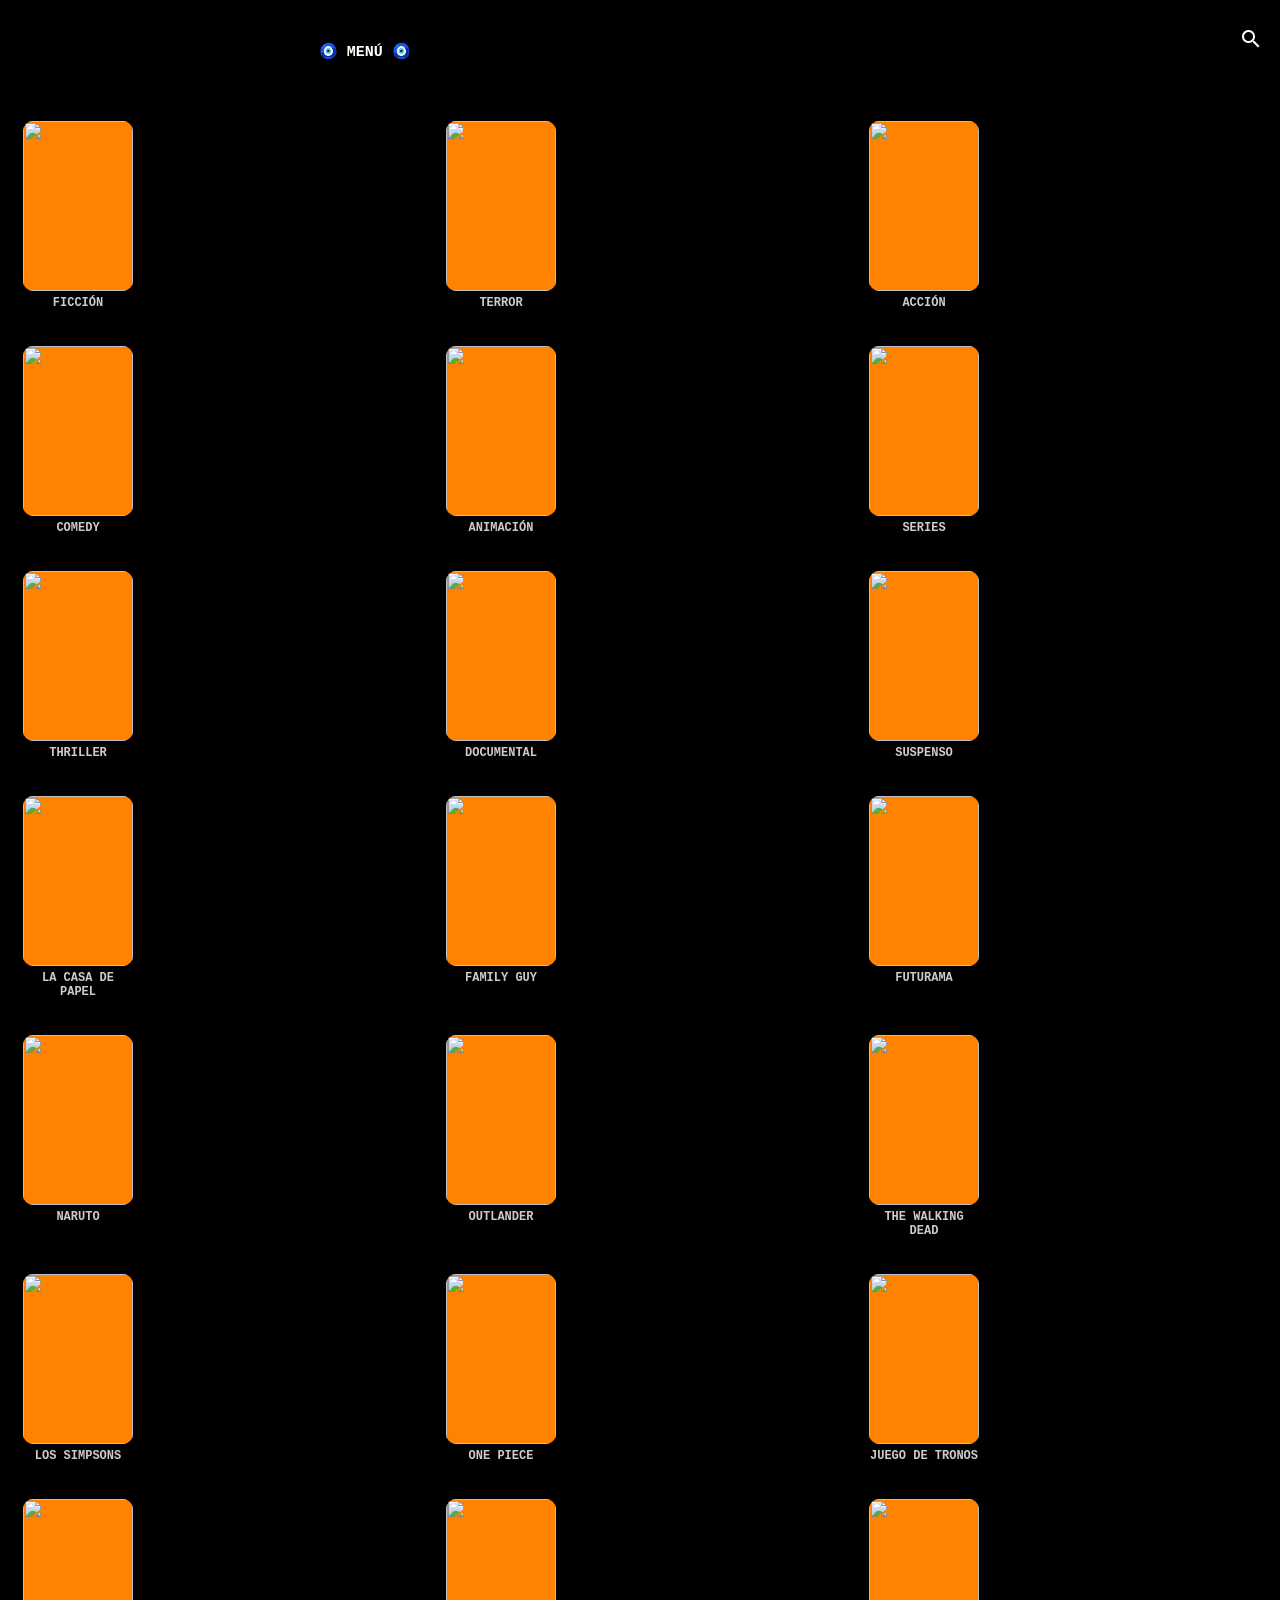
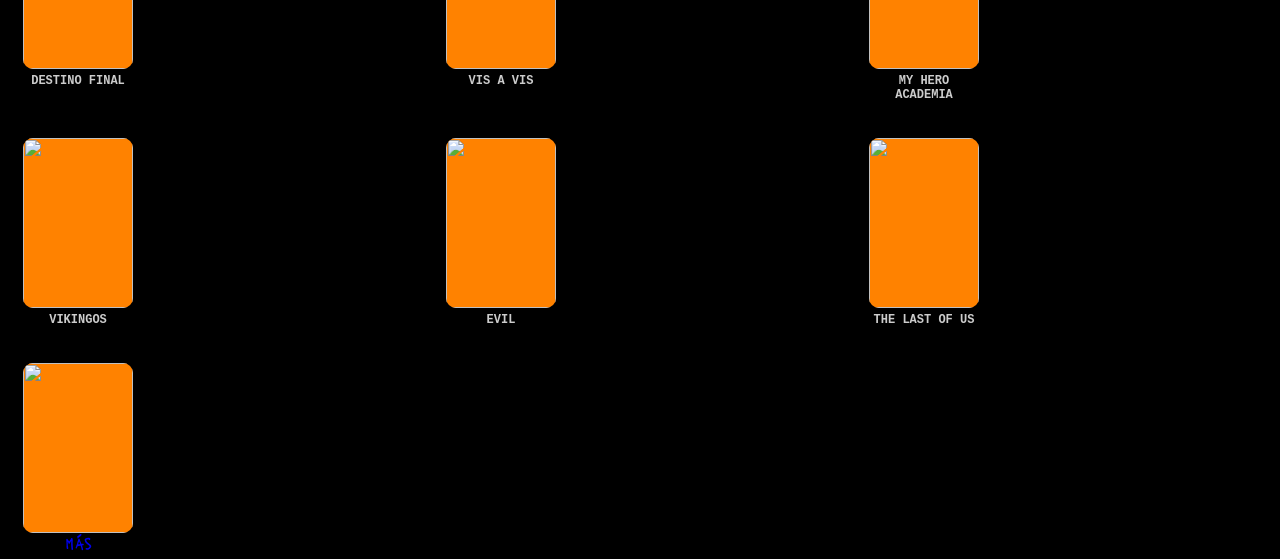
==== &MENU.html @ dee6860e "Add files via upload" ====
<!DOCTYPE html>
<html Lang="en">
<head>
    <meta charset="UTF-8"/>
    <meta http-equiv="X-UA-Compatible" contect="IE=edge"/>
    <meta name="viewport" content="width=device-width, initial-scale=1.0"/>  
    <link rel="stylesheet" href="https://fonts.googleapis.com/icon?family=Material+Icons"/>
   <title>🧿 MENÚ 🧿</title> 
<style>
@import url('https://fonts.googleapis.com/css2?family=Lacquer&display=swap');
body {
    margin-top: 3vh;
    background: #000;
    font-family: 'Lacquer', cursive;
}
.Container {
    gap: 20px;     
    display: grid;
    margin-top: 5vh;
    overflow-x: auto;
    padding-left: 15px;
    text-align: center;
    flex-wrap: nowrap;
    animation: Vista;
    animation-timeline: view();
    grid-template-columns: repeat(3, 1fr);
 */ scroll-snap-type: x mandatory;\*
    margin-bottom: 10px;
}
.Container img {
    gap: 5px;
    width: 100%;
    height: 170px;
    transition: .5s;
    border-radius: 10px;
    object-fit: cover;
    scroll-snap-align: start;
    background: rgb(255, 130, 0);
  &:hover {
     transform: perspective(200px)rotateY(45deg);
     padding-left: 5%;
     filter: saturate(150%);
     scale: 120%;
 }
}
.Container a {
    display: flex;
    flex-direction: column;
    align-items: center;
    text-align: center;
    width: 110px;
    text-decoration: none;
}

.Container h4 {
    font-size: 12px;
    color: #ccc;
    margin-top: 5px;
    font-weight: bold;
    font-family: monospace;
}
.Container img:hover + h4 {
     color: #4f9;
}
.Container:hover img:not(:hover){
     filter: saturate(80%); 
}
.Container::-webkit-scrollbar {
    width: 0px;
    background: transparent;
}
.H3 {
    text-align: left;
    margin-left: 15px;
    margin-top: 15px;
    font-size: 12px;
    font-weight: 600;
    color: white;
}
#Logo {
    font-family: monospace;
    text-align: center;
    margin-left: -12vh;
    margin-top: 15px;
    font-size: 15px;
    font-weight: 600;
    color: white;
}
h4 {
    cursor: none; 
    color: #aaa;  
}
.Bloq {
    width: 30%;
    scale: .9;
    display: none;
    background: blue;
    border-radius: 50%;
  &:hover {
      background: red;
  }
}
.Bloq a {
    color: orange;
    font-size: 13px;
    font-weight: bold;
    text-decoration: none;
    text-shadow: 5px 10px 20px red;
  &:hover {
      color: #4f9;
      text-shadow: 5px 10px 20px gold;
  }
}
.A {
    color: blue;
    text-decoration: none;
  &:hover {
      color: red;
  }
}
.Todo {
    display: flex;
    justify-content: space-between;
}
#I {
    color: #fff;
    width: 100%;
    height: 6vh;
    display: none;
    background: blue;
    margin-left: 3vh;
    font-weight: bold;
    border-radius: 20px;
    border: 1px solid gray;
    box-shadow: 0px 0px 30px orange;
}
#I::placeholder {
    color: #aaa;
}
#I:focus {
    outline: none;
}
.material-icons {
    color: #fff;
    transform: translateX(-1vh);
  &:hover {
      color: blue;
  }
}
</style>
</head>
<body>
            <center> 
       <div class="Todo"> 
<form onsubmit="event.preventDefault(); Check()"> 
  <input id="I" placeholder="Buscar..." type="text"/>
</form>
                                           
<h3 id="Logo">🧿 MENÚ 🧿</h3> 
            <br/><br/>
      <div class="Bloq">
  <a href="https://play.google.com/store/apps/details?id=com.hsv.freeadblockerbrowser"><span>FREE 📛</span><br/><span>📛 ADBLOCKER</span></a>
         </div>
    <i id="Search" class="material-icons">search</i>
             </div>
			
			      	<div id="Oculto" class="Container">
				
<a href="https://h5.swplayer.com/es/search?keyword=Ficci%C3%B3n"><img src="https://is.gd/Sbv1VE"/><h4>FICCIÓN</h4></a>

<a href="https://h5.swplayer.com/es/search?keyword=Terror"><img src="https://is.gd/dxQ8fa"/><h4>TERROR</h4></a>			

<a href="https://h5.swplayer.com/es/search?keyword=Action"><img src="https://is.gd/Qpjf7w"/><h4>ACCIÓN</h4></a>

<a href="https://h5.swplayer.com/es/search?keyword=Comedy"><img src="https://is.gd/3u2xzy"/><h4>COMEDY</h4></a>

<a href="https://h5.swplayer.com/es/search?keyword=Animacion"><img src="https://is.gd/SUXJgs"/><h4>ANIMACIÓN</h4></a>

<a href="https://h5.swplayer.com/es/search?keyword=Series%20duras"><img src="https://is.gd/DSiGA7"/><h4>SERIES</h4></a>

<a href="https://h5.swplayer.com/es/search?keyword=thriller"><img src="https://is.gd/fezxy8"/><h4>THRILLER</h4></a>

<a href="https://h5.swplayer.com/es/search?keyword=documental"><img src="https://da.gd/W0k8wE"/><h4>DOCUMENTAL</h4></a>

<a href="https://h5.swplayer.com/es/search?keyword=suspenso"><img src="https://is.gd/5jEUPi"/><h4>SUSPENSO</h4></a>

<a href="https://h5.swplayer.com/es/detail/drama/w4T1wpuJxUu5b0bHfQnU5-Money-Heist-Season-1"><img src="https://is.gd/CWRq5y"/><h4>LA CASA DE PAPEL</h4></a>			

<a href="https://h5.swplayer.com/es/detail/drama/QTUVOLeIYWjsO8Fv2PcxM-Family-Guy-Season-1"><img src="https://is.gd/kHXiIO"/><h4>FAMILY GUY</h4></a>

<a href="https://h5.swplayer.com/es/detail/drama/tHa42lElZ3P8PDRyZbtEo-Futurama-Season-1"><img src="https://da.gd/FrElSL"/><h4>FUTURAMA</h4></a>

<a href="https://h5.swplayer.com/es/detail/drama/GGCScosEDKZxW5ejPWH9n-Naruto%5BAudio-Latino%5D"><img src="https://is.gd/SUXJgs"/><h4>NARUTO</h4></a>

<a href="https://h5.swplayer.com/es/detail/drama/SC5e4d5u7ZQBPnkhz675G-Outlander-Season-1/1"><img src="https://is.gd/nUXyTj"/><h4>OUTLANDER</h4></a>

<a href="https://h5.swplayer.com/es/detail/drama/Gr410ksu2cfhFfQP75H9j-The-Walking-Dead-Season-1"><img src="https://is.gd/eYe6jJ"/><h4>THE WALKING DEAD</h4></a>

<a href="https://h5.swplayer.com/es/detail/drama/MNxoJpARCrPHvVPu1ljH1-The-Simpsons-Season-1"><img src="https://is.gd/Rlbpk9"/><h4>LOS SIMPSONS</h4></a>

<a href="https://h5.swplayer.com/es/detail/drama/vdXAbbyiZgaslQlAZ9Z6H-One-Piece"><img src="https://is.gd/HqN5hw"/><h4>ONE PIECE</h4></a>

<a href="https://h5.swplayer.com/es/detail/drama/uf5jenYNRHVO6dKZpo3JY-Game-of-Thrones-Season-1/1"><img src="https://is.gd/g9JTwV"/><h4>JUEGO DE TRONOS</h4></a>

<a href="https://h5.swplayer.com/es/detail/movie/kL3SvPkWfniVKPIPhXcdc-Final-Destination"><img src="https://is.gd/eL0Agd"/><h4>DESTINO FINAL</h4></a>

<a href="https://h5.swplayer.com/es/detail/drama/br2opIQsBK8hepOpdQEDI-Vis-a-vis-Season-1"><img src="https://is.gd/SzVweD"/><h4>VIS A VIS</h4></a>

<a href="https://h5.swplayer.com/detail/drama/C1lUW7UsRxfbGSHuD2Vax-My-Hero-Academia%5BAudio-Latino%5D/1"><img src="https://is.gd/12UNgg"/><h4>MY HERO ACADEMIA</h4></a>

<a href="https://h5.swplayer.com/es/detail/drama/3TVD1tXGJbNUvPc0u3mP8-Vikings-Season-1/1"><img src="https://is.gd/PkjbWQ"/><h4>VIKINGOS</h4></a>

<a href="https://h5.swplayer.com/es/detail/drama/ddsgdunU4e2xi7R5NT3K4-Evil-Season-1"><img src="https://is.gd/ltY1qC"/><h4>EVIL</h4></a>

<a href="https://h5.swplayer.com/es/detail/drama/rvYsv23lPziLIw5oz2KjV-The-Last-of-Us-Season-1%5BAudio-Latino%5D/1"><img src="https://is.gd/Dy0yD4"/><h4>THE LAST OF US</h4></a>

<a href="https://lamovie.github.io/La-Movie-Delux"><img class="A" src="https://da.gd/nJlge"/>más</a>
				<br/>
				    </div>
				    				   </center>
		   	<!-- PRECAUTION MOBILE -->
<script src="https://cdn.jsdelivr.net/npm/sweetalert2@11"></script>
 <!-- <script>
       Swal.fire({
    title: '⚠️ Instala El Navegador Para Bloquear Al 100% Los Anuncios ⚠️ Entra Al Link🔗', 
    html: '<a class="A" href="https://play.google.com/store/apps/details?id=com.hsv.freeadblockerbrowser" target="_blank"><span>👉🏽 FREE 📛</span><br/><span>📛 ADBLOCKER 👈🏽</span></a>', 
    icon: 'info'
});
</script> -->
<script>
  var ENLACE = document.querySelectorAll('#Oculto a');
   
  ENLACE.forEach(item => { 
    item.onclick = (event) => {
      event.preventDefault();
        var URL = item.href;
    setTimeout(() => {
        window.location.href = URL;
    }, 1000);
   }
});
</script>
<script>
   var SEARCH = document.querySelectorAll('#Search, #Logo');
   
    SEARCH.forEach(S => {
        S.onclick = () => {
    if (I.value === '') {
 if (I.style.display === 'block') {
       I.style.display = 'none';
     Logo.style.display = 'block';
              } else {
       I.style.display = 'block';
     Logo.style.display = 'none';
        }   
       } else {
          Check();
      } 
            I.focus();
     }
  });
   
  function Check() {
   window.location.href = "https://h5.swplayer.com/es/search?keyword=" + I.value;
     I.value = '';
 }
</script>
</body>
</html>				  

<!-- var visible = false;

        SEARCH.forEach(S => {
         S.onclick = () => {
     visible = !visible;
   I.style.display = visible ? 'block' : 'none';
   Logo.style.display = visible ? 'none' : 'block';
    };
  }); -->
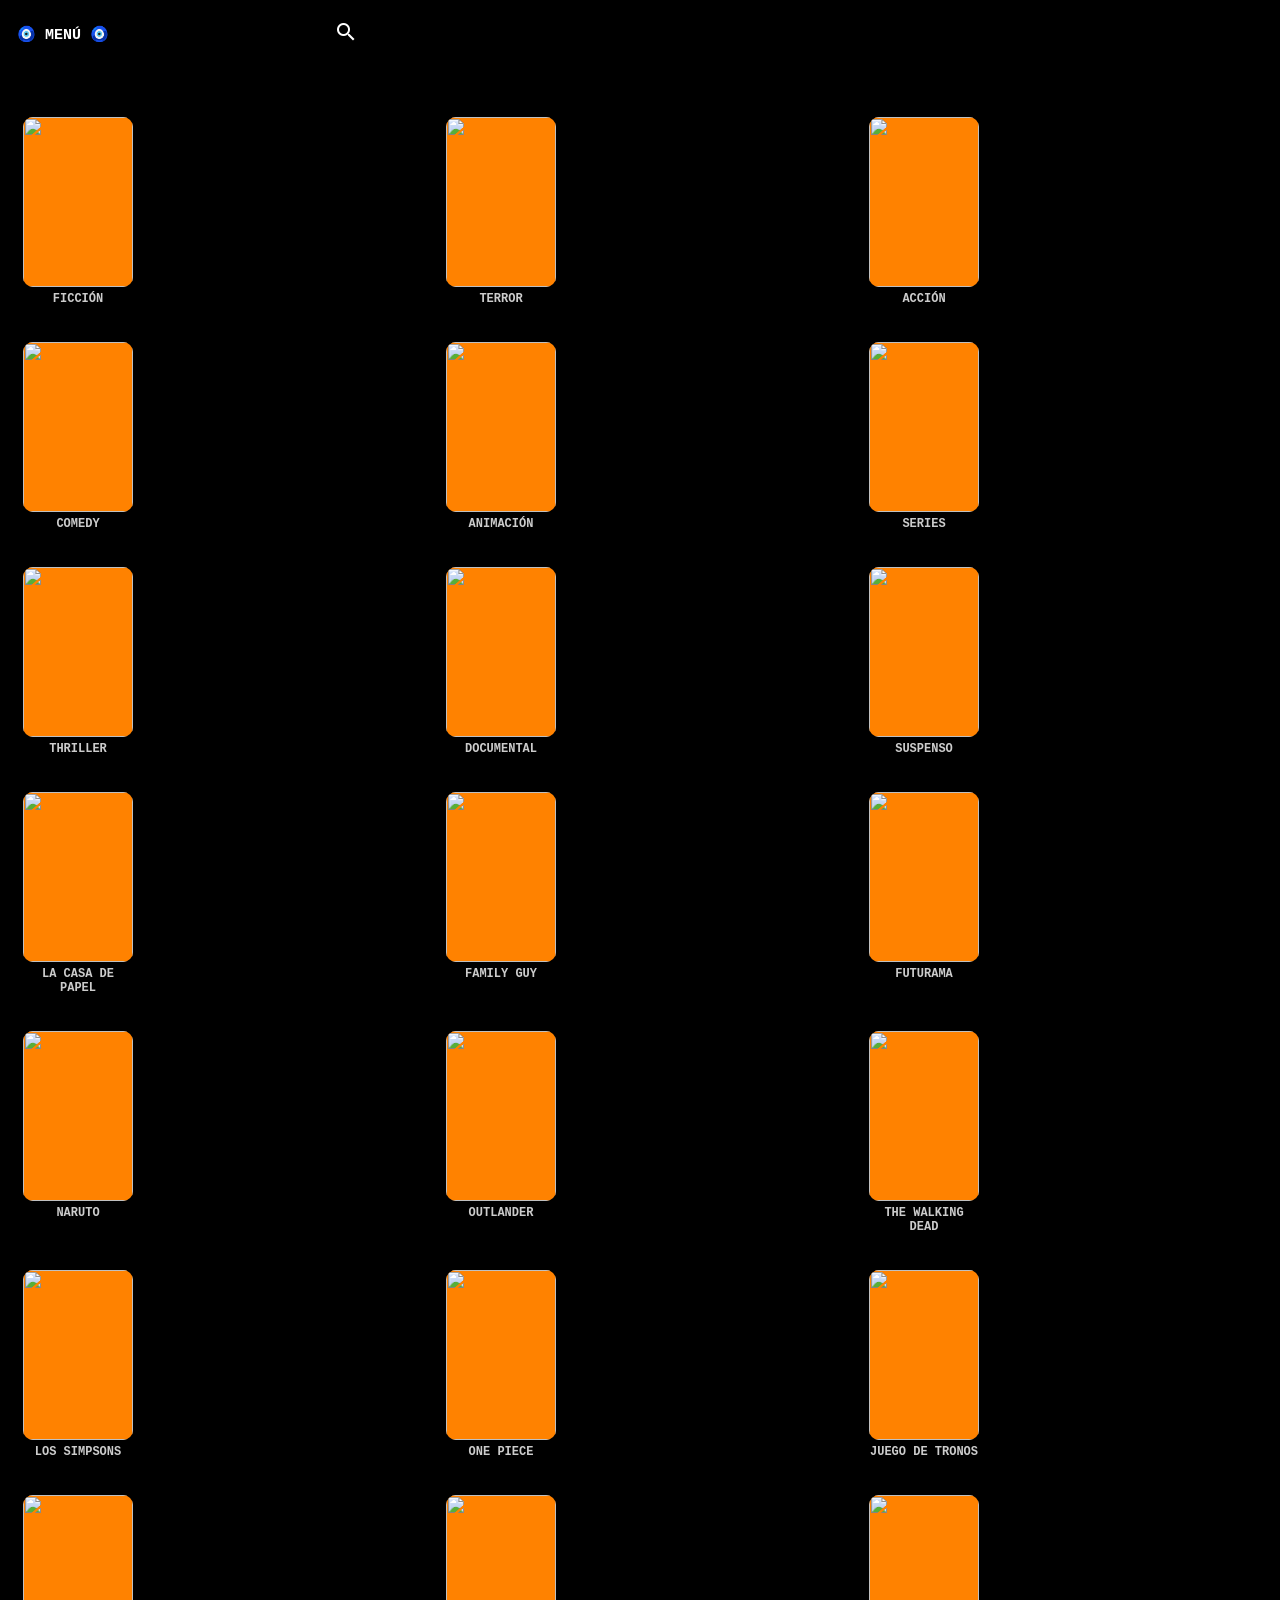
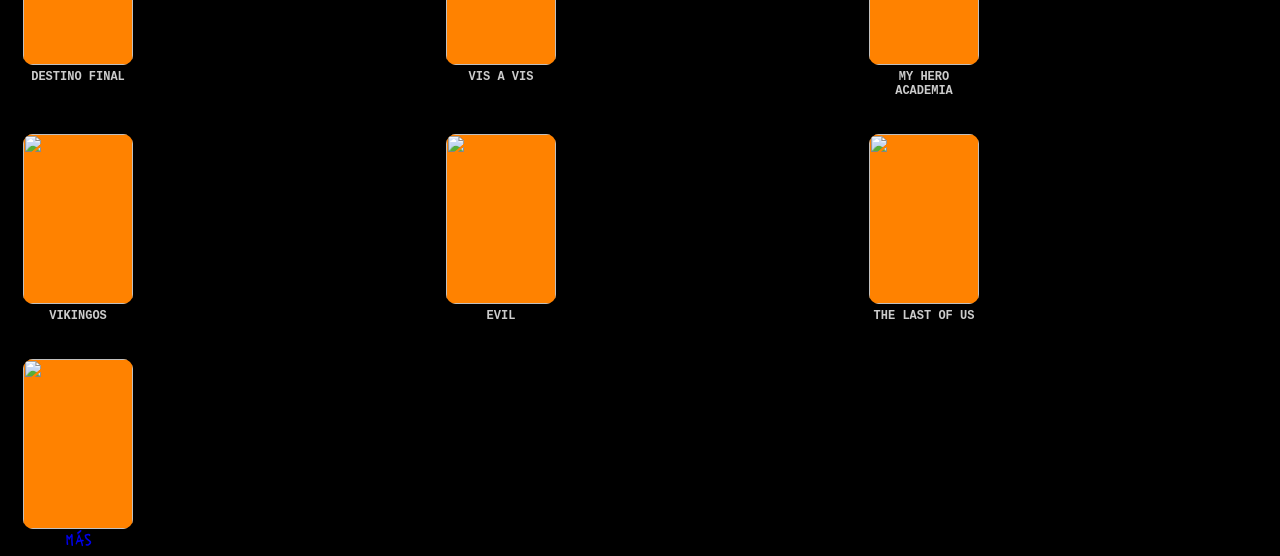
==== commit 9dd97e92: "Add files via upload" ====
--- a/&MENU.html
+++ b/&MENU.html
@@ -16,7 +16,7 @@
 .Container {
     gap: 20px;     
     display: grid;
-    margin-top: 5vh;
+    margin-top: 13vh;
     overflow-x: auto;
     padding-left: 15px;
     text-align: center;
@@ -81,35 +81,17 @@
     font-family: monospace;
     text-align: center;
     margin-left: -12vh;
-    margin-top: 15px;
+    margin-top: 25px;
     font-size: 15px;
     font-weight: 600;
     color: white;
 }
+#Search {
+    margin-top: 20px;
+}
 h4 {
     cursor: none; 
     color: #aaa;  
-}
-.Bloq {
-    width: 30%;
-    scale: .9;
-    display: none;
-    background: blue;
-    border-radius: 50%;
-  &:hover {
-      background: red;
-  }
-}
-.Bloq a {
-    color: orange;
-    font-size: 13px;
-    font-weight: bold;
-    text-decoration: none;
-    text-shadow: 5px 10px 20px red;
-  &:hover {
-      color: #4f9;
-      text-shadow: 5px 10px 20px gold;
-  }
 }
 .A {
     color: blue;
@@ -119,16 +101,22 @@
   }
 }
 .Todo {
+    gap: 13vh;
+    width: 100%;
+    height: 12vh;
+    z-index: 9999;
     display: flex;
-    justify-content: space-between;
+    position: fixed;  
+    margin-top: -13vh;  
+    background: #000;
 }
 #I {
     color: #fff;
-    width: 100%;
+    width: 90%;
     height: 6vh;
+    margin: 3vh;
     display: none;
-    background: blue;
-    margin-left: 3vh;
+    background: blue;    
     font-weight: bold;
     border-radius: 20px;
     border: 1px solid gray;
@@ -158,9 +146,7 @@
                                            
 <h3 id="Logo">🧿 MENÚ 🧿</h3> 
             <br/><br/>
-      <div class="Bloq">
-  <a href="https://play.google.com/store/apps/details?id=com.hsv.freeadblockerbrowser"><span>FREE 📛</span><br/><span>📛 ADBLOCKER</span></a>
-         </div>
+     
     <i id="Search" class="material-icons">search</i>
              </div>
 			
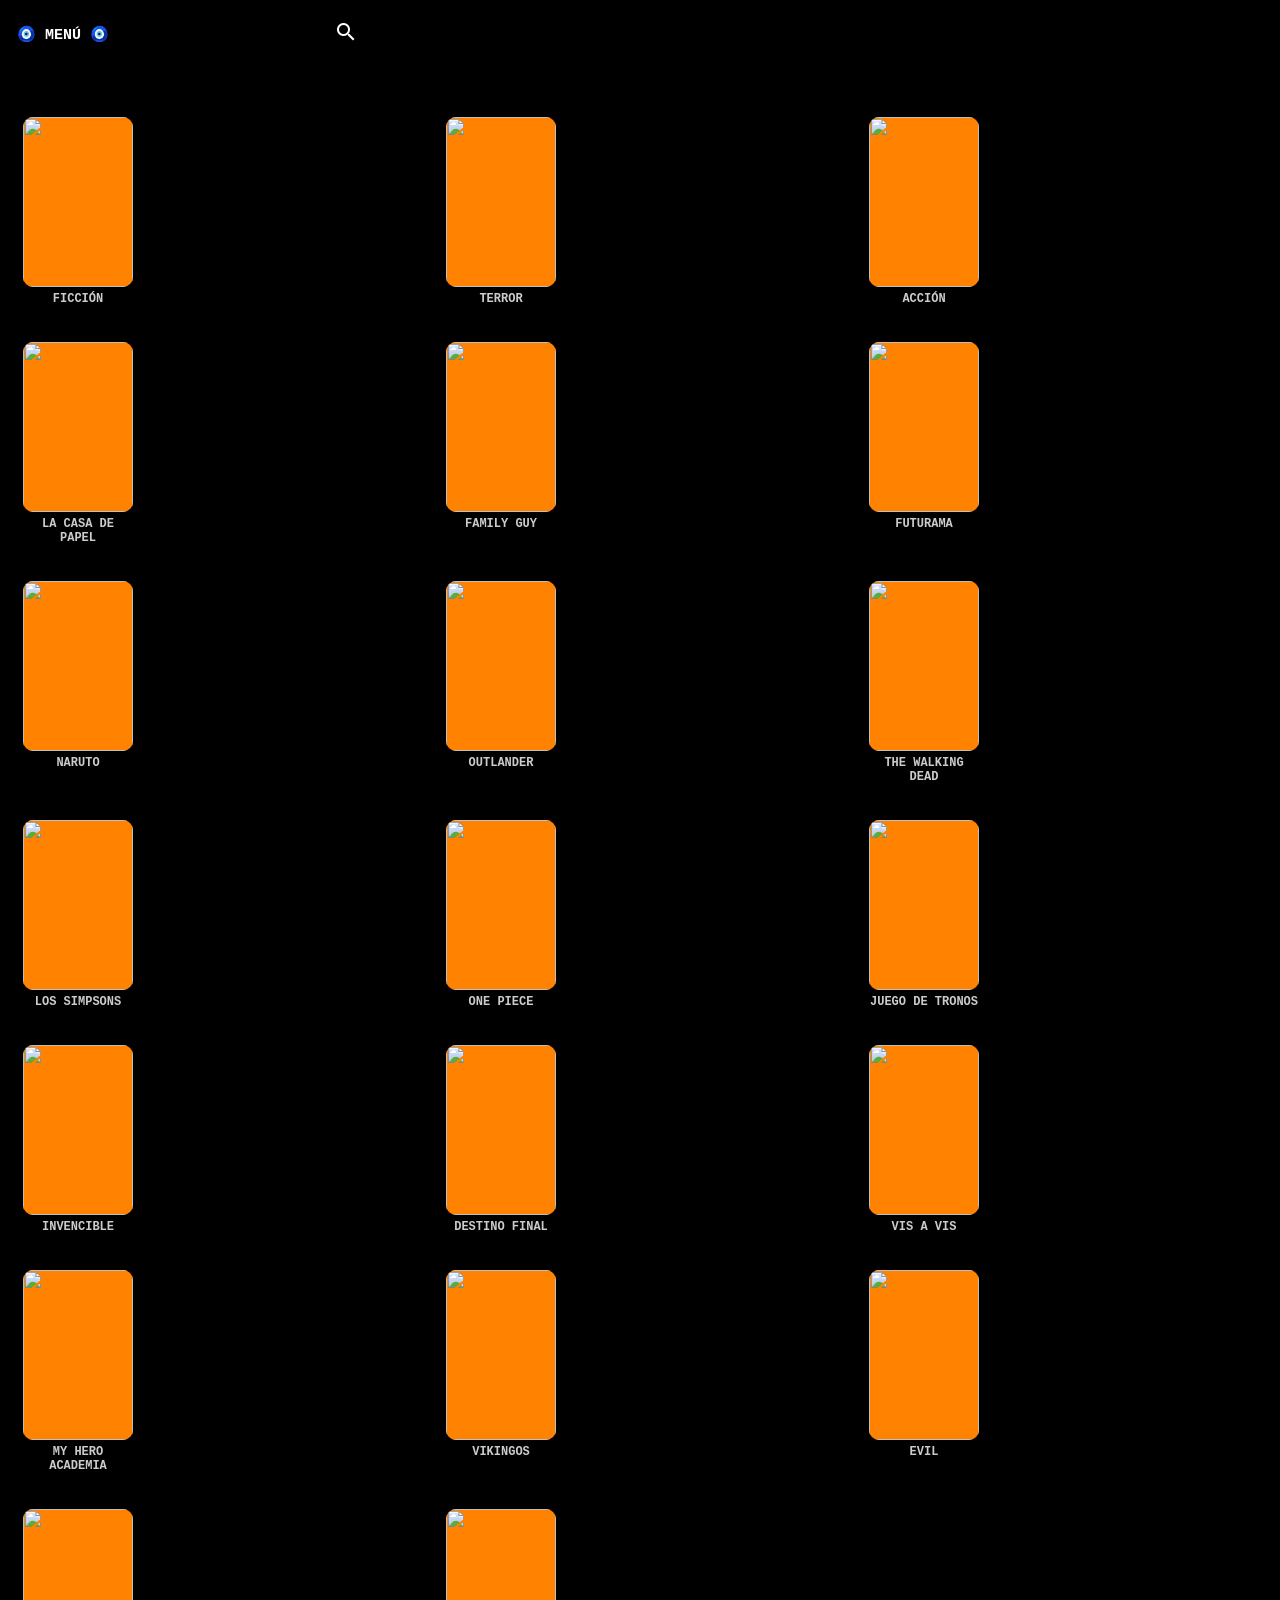
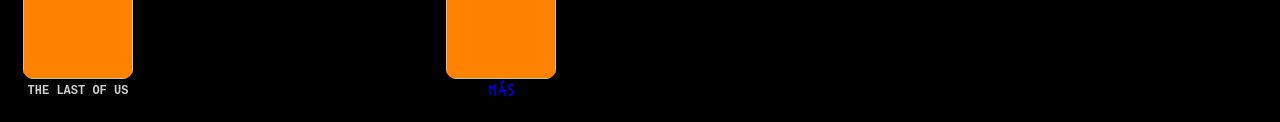
==== commit 35bad287: "Add files via upload" ====
--- a/&MENU.html
+++ b/&MENU.html
@@ -158,18 +158,6 @@
 
 <a href="https://h5.swplayer.com/es/search?keyword=Action"><img src="https://is.gd/Qpjf7w"/><h4>ACCIÓN</h4></a>
 
-<a href="https://h5.swplayer.com/es/search?keyword=Comedy"><img src="https://is.gd/3u2xzy"/><h4>COMEDY</h4></a>
-
-<a href="https://h5.swplayer.com/es/search?keyword=Animacion"><img src="https://is.gd/SUXJgs"/><h4>ANIMACIÓN</h4></a>
-
-<a href="https://h5.swplayer.com/es/search?keyword=Series%20duras"><img src="https://is.gd/DSiGA7"/><h4>SERIES</h4></a>
-
-<a href="https://h5.swplayer.com/es/search?keyword=thriller"><img src="https://is.gd/fezxy8"/><h4>THRILLER</h4></a>
-
-<a href="https://h5.swplayer.com/es/search?keyword=documental"><img src="https://da.gd/W0k8wE"/><h4>DOCUMENTAL</h4></a>
-
-<a href="https://h5.swplayer.com/es/search?keyword=suspenso"><img src="https://is.gd/5jEUPi"/><h4>SUSPENSO</h4></a>
-
 <a href="https://h5.swplayer.com/es/detail/drama/w4T1wpuJxUu5b0bHfQnU5-Money-Heist-Season-1"><img src="https://is.gd/CWRq5y"/><h4>LA CASA DE PAPEL</h4></a>			
 
 <a href="https://h5.swplayer.com/es/detail/drama/QTUVOLeIYWjsO8Fv2PcxM-Family-Guy-Season-1"><img src="https://is.gd/kHXiIO"/><h4>FAMILY GUY</h4></a>
@@ -187,6 +175,8 @@
 <a href="https://h5.swplayer.com/es/detail/drama/vdXAbbyiZgaslQlAZ9Z6H-One-Piece"><img src="https://is.gd/HqN5hw"/><h4>ONE PIECE</h4></a>
 
 <a href="https://h5.swplayer.com/es/detail/drama/uf5jenYNRHVO6dKZpo3JY-Game-of-Thrones-Season-1/1"><img src="https://is.gd/g9JTwV"/><h4>JUEGO DE TRONOS</h4></a>
+
+<a href="https://h5.swplayer.com/es/detail/drama/OFDa9VoaIcTId4fEz1pqr-Invincibleanime-Season-1[Audio-Latino]"><img src="https://img.swplayer.com/cover/20260512/1778565397190_46769444deac4f59d345659658f6b4884tblBrslcKSifMVZ3TmtT2ukMor.webp?imageView2/1/w/180/h/270/format/webp/q/100"/><h4>INVENCIBLE</h4></a>
 
 <a href="https://h5.swplayer.com/es/detail/movie/kL3SvPkWfniVKPIPhXcdc-Final-Destination"><img src="https://is.gd/eL0Agd"/><h4>DESTINO FINAL</h4></a>
 
@@ -204,15 +194,7 @@
 				<br/>
 				    </div>
 				    				   </center>
-		   	<!-- PRECAUTION MOBILE -->
-<script src="https://cdn.jsdelivr.net/npm/sweetalert2@11"></script>
- <!-- <script>
-       Swal.fire({
-    title: '⚠️ Instala El Navegador Para Bloquear Al 100% Los Anuncios ⚠️ Entra Al Link🔗', 
-    html: '<a class="A" href="https://play.google.com/store/apps/details?id=com.hsv.freeadblockerbrowser" target="_blank"><span>👉🏽 FREE 📛</span><br/><span>📛 ADBLOCKER 👈🏽</span></a>', 
-    icon: 'info'
-});
-</script> -->
+	
 <script>
   var ENLACE = document.querySelectorAll('#Oculto a');
    
@@ -229,7 +211,13 @@
 <script>
    var SEARCH = document.querySelectorAll('#Search, #Logo');
    
-    SEARCH.forEach(S => {
+     SEARCH.forEach(S => {
+        S.onclick = () => {
+    window.open('go:DUCK');
+     }
+  });
+   
+    <!-- SEARCH.forEach(S => {
         S.onclick = () => {
     if (I.value === '') {
  if (I.style.display === 'block') {
@@ -244,7 +232,7 @@
       } 
             I.focus();
      }
-  });
+  }); -->
    
   function Check() {
    window.location.href = "https://h5.swplayer.com/es/search?keyword=" + I.value;
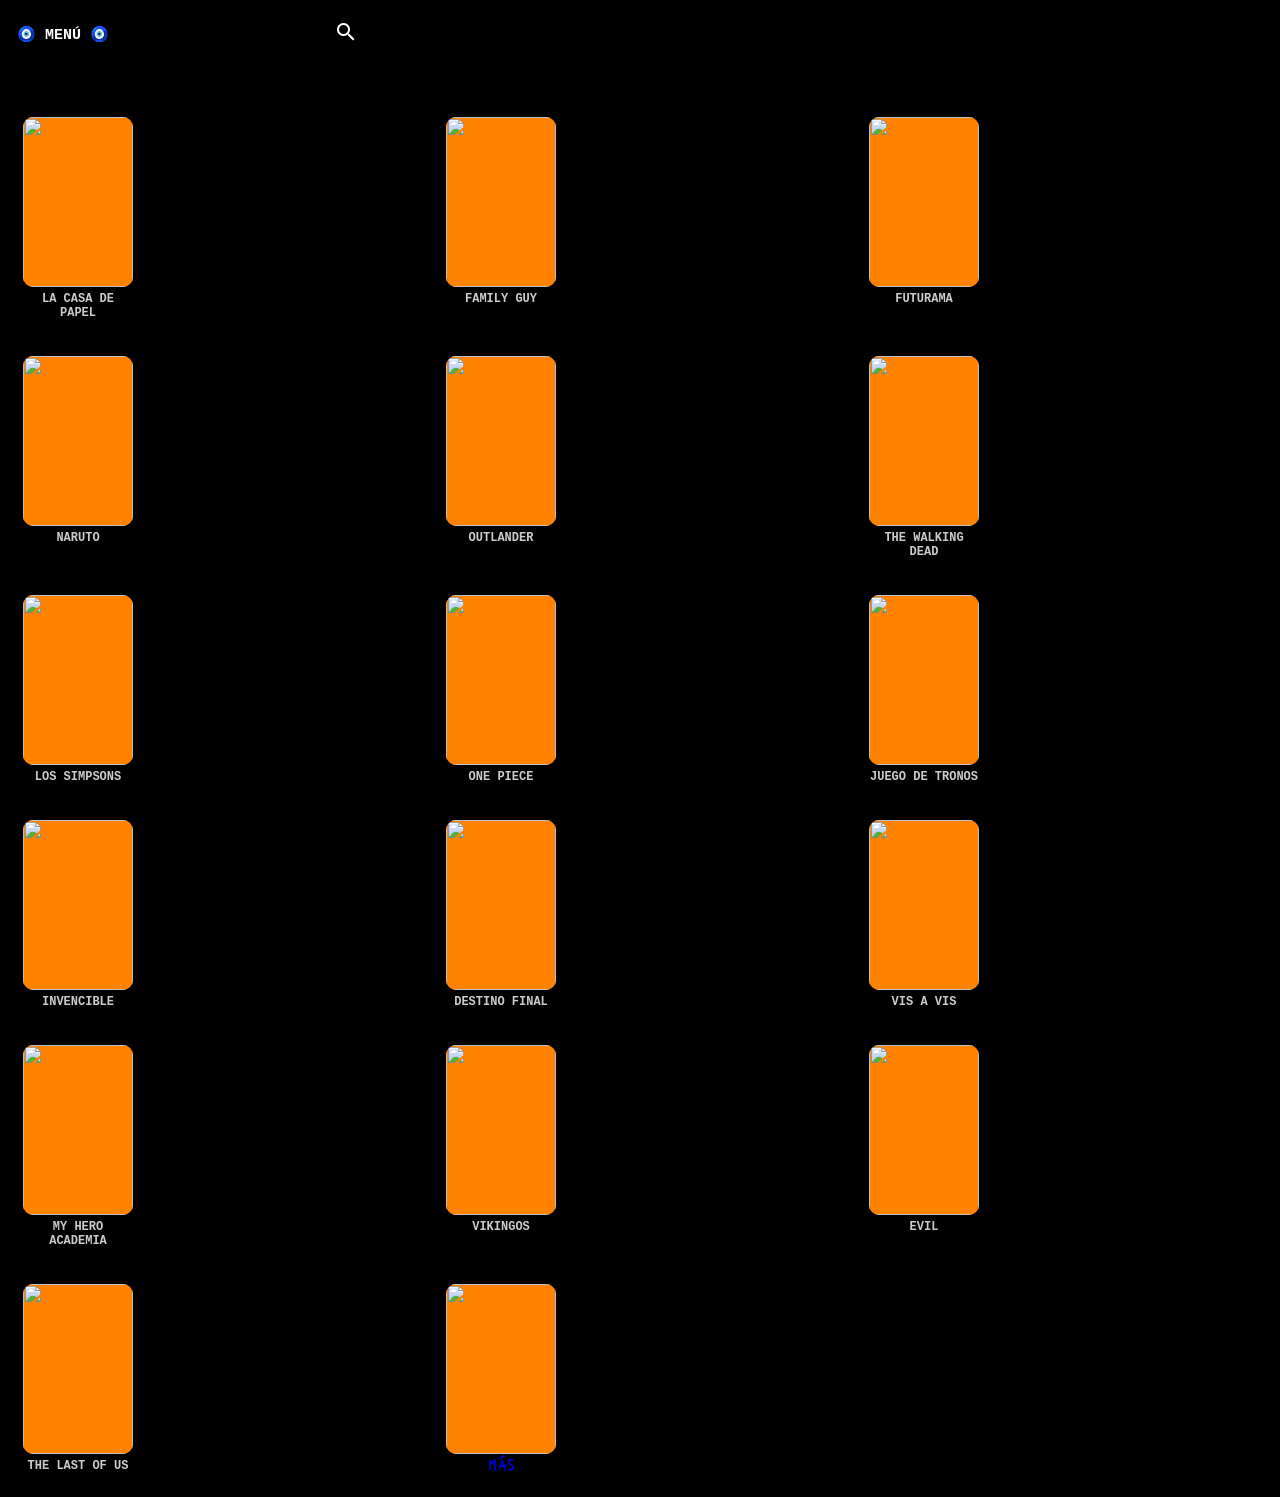
==== commit 8ac42909: "Add files via upload" ====
--- a/&MENU.html
+++ b/&MENU.html
@@ -152,12 +152,6 @@
 			
 			      	<div id="Oculto" class="Container">
 				
-<a href="https://h5.swplayer.com/es/search?keyword=Ficci%C3%B3n"><img src="https://is.gd/Sbv1VE"/><h4>FICCIÓN</h4></a>
-
-<a href="https://h5.swplayer.com/es/search?keyword=Terror"><img src="https://is.gd/dxQ8fa"/><h4>TERROR</h4></a>			
-
-<a href="https://h5.swplayer.com/es/search?keyword=Action"><img src="https://is.gd/Qpjf7w"/><h4>ACCIÓN</h4></a>
-
 <a href="https://h5.swplayer.com/es/detail/drama/w4T1wpuJxUu5b0bHfQnU5-Money-Heist-Season-1"><img src="https://is.gd/CWRq5y"/><h4>LA CASA DE PAPEL</h4></a>			
 
 <a href="https://h5.swplayer.com/es/detail/drama/QTUVOLeIYWjsO8Fv2PcxM-Family-Guy-Season-1"><img src="https://is.gd/kHXiIO"/><h4>FAMILY GUY</h4></a>
@@ -176,7 +170,7 @@
 
 <a href="https://h5.swplayer.com/es/detail/drama/uf5jenYNRHVO6dKZpo3JY-Game-of-Thrones-Season-1/1"><img src="https://is.gd/g9JTwV"/><h4>JUEGO DE TRONOS</h4></a>
 
-<a href="https://h5.swplayer.com/es/detail/drama/OFDa9VoaIcTId4fEz1pqr-Invincibleanime-Season-1[Audio-Latino]"><img src="https://img.swplayer.com/cover/20260512/1778565397190_46769444deac4f59d345659658f6b4884tblBrslcKSifMVZ3TmtT2ukMor.webp?imageView2/1/w/180/h/270/format/webp/q/100"/><h4>INVENCIBLE</h4></a>
+<a href="https://h5.swplayer.com/es/detail/drama/OFDa9VoaIcTId4fEz1pqr-Invincibleanime-Season-1[Audio-Latino]"><img src="https://da.gd/yCc59f"/><h4>INVENCIBLE</h4></a>
 
 <a href="https://h5.swplayer.com/es/detail/movie/kL3SvPkWfniVKPIPhXcdc-Final-Destination"><img src="https://is.gd/eL0Agd"/><h4>DESTINO FINAL</h4></a>
 
@@ -213,7 +207,7 @@
    
      SEARCH.forEach(S => {
         S.onclick = () => {
-    window.open('go:DUCK');
+  window.location.href = 'go:DUCK';
      }
   });
    
